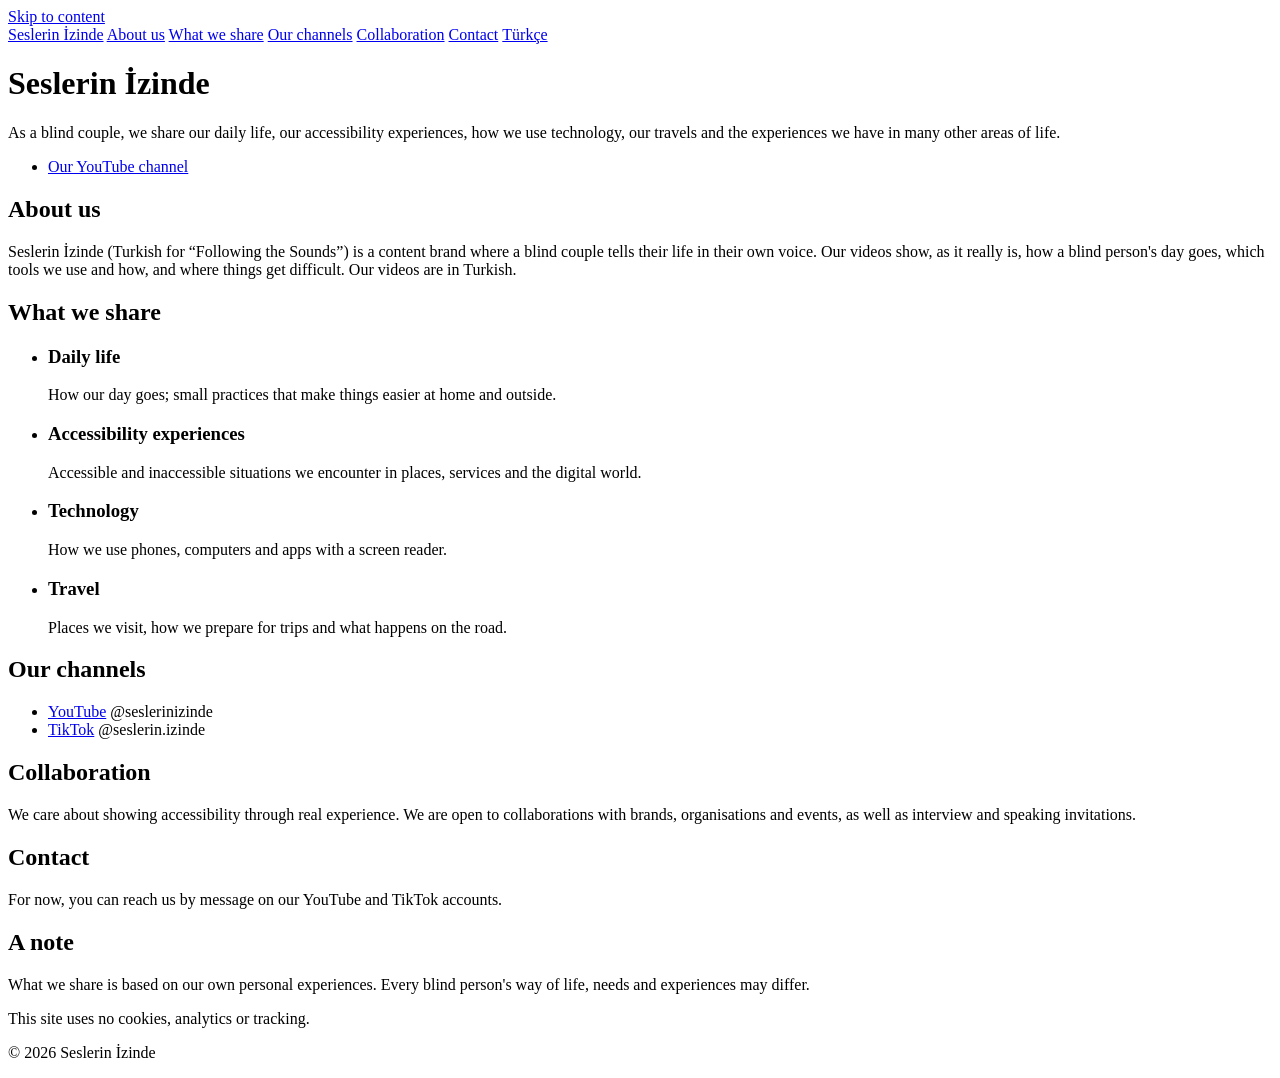
==== docs/en/index.html @ ddf8eccf "Seslerin İzinde sitesi: ilk taslak (tr, en) Co-Authored-By: Claude Opus 5.5 <noreply@anthropic.com>" ====
<!doctype html>
<html lang="en">
<head>
  <meta charset="utf-8">
  <meta name="viewport" content="width=device-width, initial-scale=1">
  <title>Seslerin İzinde — Life as a blind couple</title>
  <meta name="description" content="As a blind couple, we share our daily life, accessibility experiences, the technology we use and our travels.">
  <meta name="color-scheme" content="light dark">
  <link rel="canonical" href="https://seslerinizinde.com/en/">
  <link rel="alternate" hreflang="en" href="https://seslerinizinde.com/en/">
  <link rel="alternate" hreflang="tr" href="https://seslerinizinde.com/">
  <meta property="og:type" content="website">
  <meta property="og:title" content="Seslerin İzinde">
  <meta property="og:description" content="As a blind couple, we share our daily life, accessibility experiences, the technology we use and our travels.">
  <meta property="og:url" content="https://seslerinizinde.com/en/">
  <link rel="icon" href="/favicon.svg" type="image/svg+xml">
  <link rel="stylesheet" href="/site.css">
</head>
<body>
  <a class="skip" href="#icerik">Skip to content</a>

  <header class="site-header">
    <nav aria-label="Site">
      <a class="brand" href="/en/" aria-current="page">Seslerin İzinde</a>
      <a href="#about">About us</a>
      <a href="#what-we-share">What we share</a>
      <a href="#channels">Our channels</a>
      <a href="#collaboration">Collaboration</a>
      <a href="#contact">Contact</a>
      <a class="lang" href="/" hreflang="tr" lang="tr">Türkçe</a>
    </nav>
  </header>

  <main id="icerik" tabindex="-1">
    <h1>Seslerin İzinde</h1>
    <p class="lead">As a blind couple, we share our daily life, our accessibility experiences, how we use technology, our travels and the experiences we have in many other areas of life.</p>
    <ul class="actions">
      <li><a class="button" href="https://www.youtube.com/@seslerinizinde">Our YouTube channel</a></li>
    </ul>

    <section aria-labelledby="about">
      <h2 id="about">About us</h2>
      <p>Seslerin İzinde (Turkish for “Following the Sounds”) is a content brand where a blind couple tells their life in their own voice. Our videos show, as it really is, how a blind person's day goes, which tools we use and how, and where things get difficult. Our videos are in Turkish.</p>
    </section>

    <section aria-labelledby="what-we-share">
      <h2 id="what-we-share">What we share</h2>
      <ul class="cards">
        <li class="card">
          <h3>Daily life</h3>
          <p>How our day goes; small practices that make things easier at home and outside.</p>
        </li>
        <li class="card">
          <h3>Accessibility experiences</h3>
          <p>Accessible and inaccessible situations we encounter in places, services and the digital world.</p>
        </li>
        <li class="card">
          <h3>Technology</h3>
          <p>How we use phones, computers and apps with a screen reader.</p>
        </li>
        <li class="card">
          <h3>Travel</h3>
          <p>Places we visit, how we prepare for trips and what happens on the road.</p>
        </li>
      </ul>
    </section>

    <section aria-labelledby="channels">
      <h2 id="channels">Our channels</h2>
      <ul class="links">
        <li><a href="https://www.youtube.com/@seslerinizinde">YouTube</a> <span class="handle">@seslerinizinde</span></li>
        <li><a href="https://www.tiktok.com/@seslerin.izinde">TikTok</a> <span class="handle">@seslerin.izinde</span></li>
      </ul>
    </section>

    <section aria-labelledby="collaboration">
      <h2 id="collaboration">Collaboration</h2>
      <p>We care about showing accessibility through real experience. We are open to collaborations with brands, organisations and events, as well as interview and speaking invitations.</p>
    </section>

    <section aria-labelledby="contact">
      <h2 id="contact">Contact</h2>
      <p>For now, you can reach us by message on our YouTube and TikTok accounts.</p>
    </section>

    <section aria-labelledby="not">
      <h2 id="not">A note</h2>
      <p>What we share is based on our own personal experiences. Every blind person's way of life, needs and experiences may differ.</p>
    </section>
  </main>

  <footer class="site-footer">
    <p>This site uses no cookies, analytics or tracking.</p>
    <p>© 2026 Seslerin İzinde</p>
  </footer>
</body>
</html>
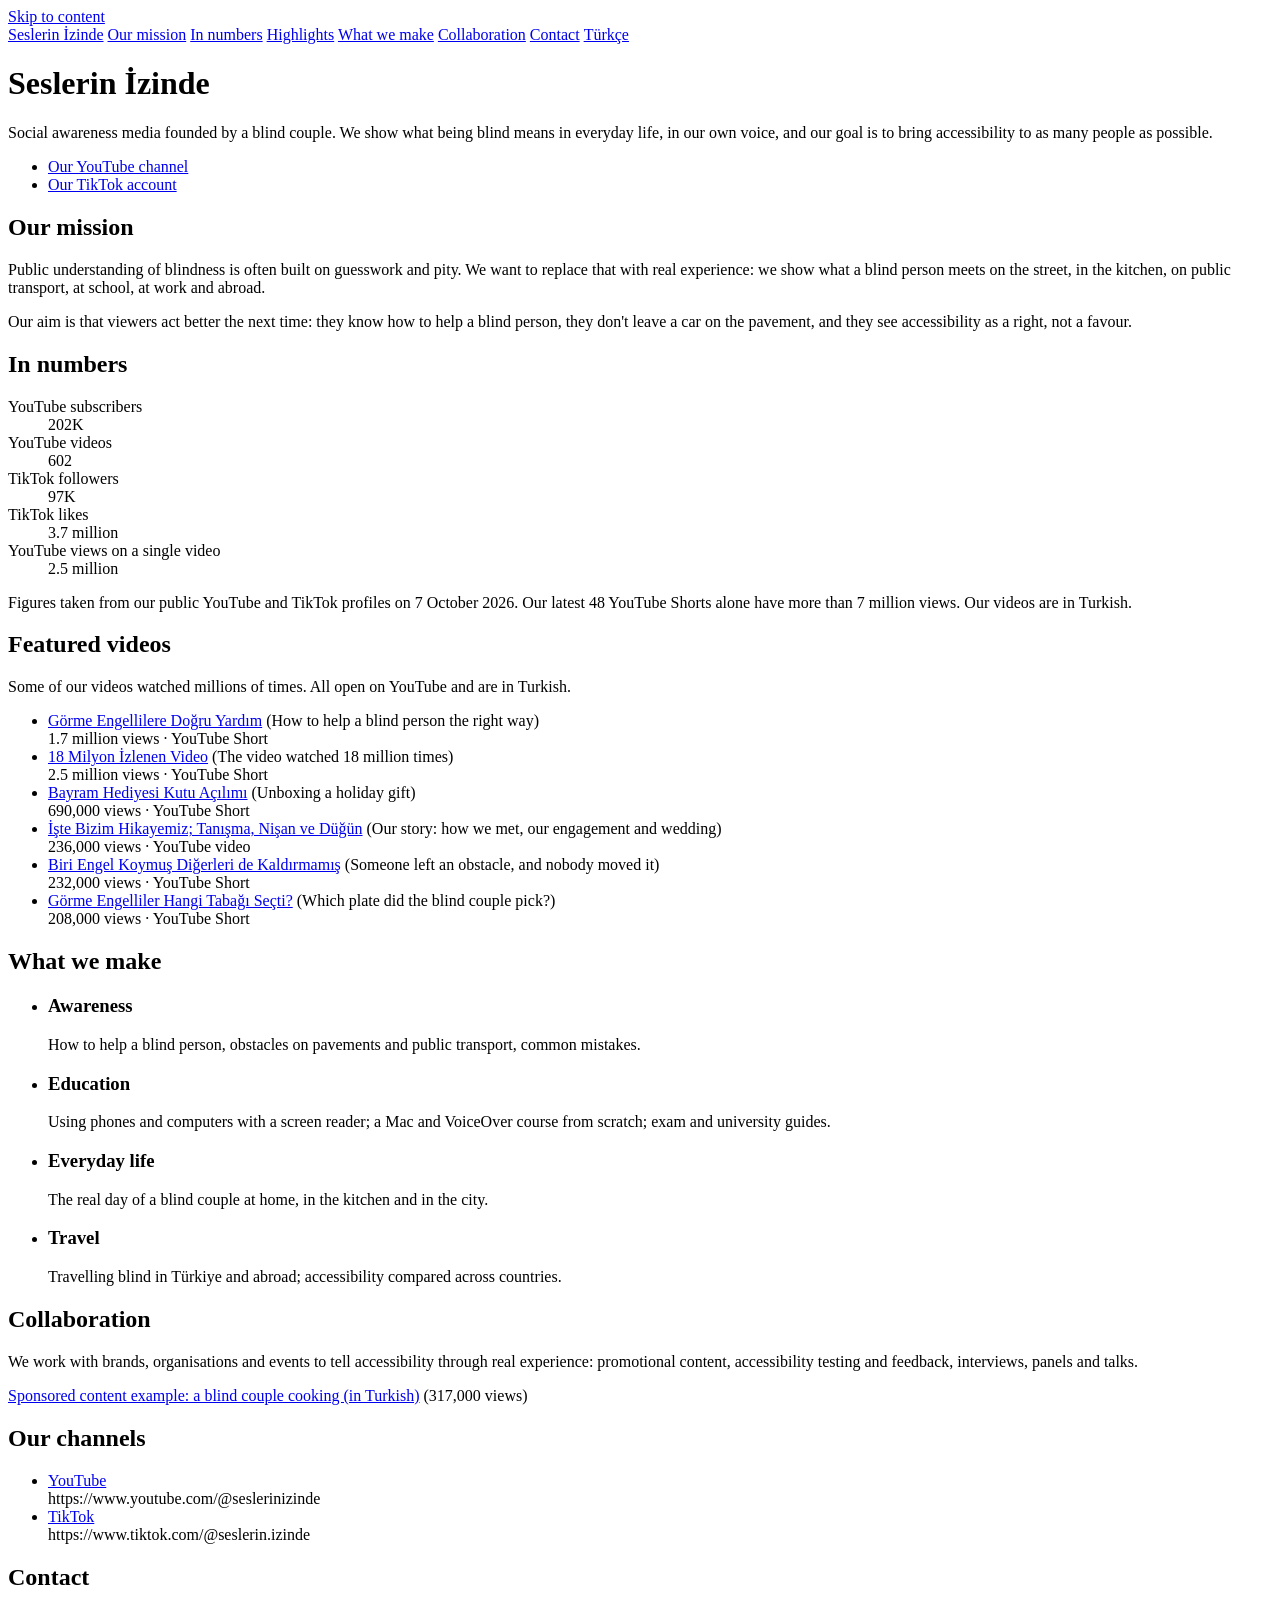
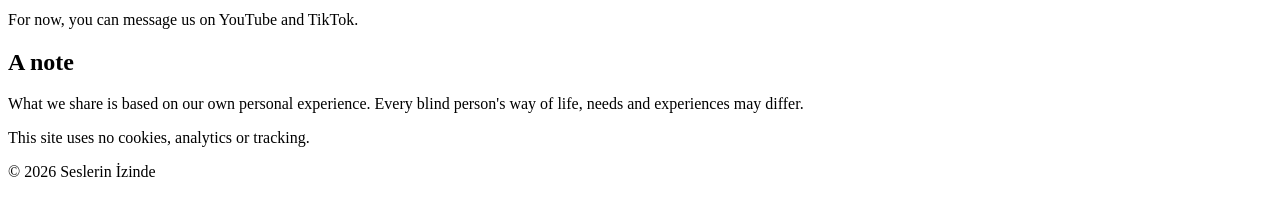
==== commit 4e5988dc: "Site sosyal farkındalık medyası olarak yeniden kurgulandı: amaç, doğrulanmış rakamlar, öne çıkan vid" ====
--- a/docs/en/index.html
+++ b/docs/en/index.html
@@ -3,15 +3,15 @@
 <head>
   <meta charset="utf-8">
   <meta name="viewport" content="width=device-width, initial-scale=1">
-  <title>Seslerin İzinde — Life as a blind couple</title>
-  <meta name="description" content="As a blind couple, we share our daily life, accessibility experiences, the technology we use and our travels.">
+  <title>Seslerin İzinde — Social awareness media on blindness</title>
+  <meta name="description" content="Social awareness media founded by a blind couple. With millions of views on YouTube and TikTok, we show accessibility through real life.">
   <meta name="color-scheme" content="light dark">
   <link rel="canonical" href="https://seslerinizinde.com/en/">
   <link rel="alternate" hreflang="en" href="https://seslerinizinde.com/en/">
   <link rel="alternate" hreflang="tr" href="https://seslerinizinde.com/">
   <meta property="og:type" content="website">
   <meta property="og:title" content="Seslerin İzinde">
-  <meta property="og:description" content="As a blind couple, we share our daily life, accessibility experiences, the technology we use and our travels.">
+  <meta property="og:description" content="Social awareness media founded by a blind couple. With millions of views on YouTube and TikTok, we show accessibility through real life.">
   <meta property="og:url" content="https://seslerinizinde.com/en/">
   <link rel="icon" href="/favicon.svg" type="image/svg+xml">
   <link rel="stylesheet" href="/site.css">
@@ -22,9 +22,10 @@
   <header class="site-header">
     <nav aria-label="Site">
       <a class="brand" href="/en/" aria-current="page">Seslerin İzinde</a>
-      <a href="#about">About us</a>
-      <a href="#what-we-share">What we share</a>
-      <a href="#channels">Our channels</a>
+      <a href="#mission">Our mission</a>
+      <a href="#numbers">In numbers</a>
+      <a href="#videos">Highlights</a>
+      <a href="#work">What we make</a>
       <a href="#collaboration">Collaboration</a>
       <a href="#contact">Contact</a>
       <a class="lang" href="/" hreflang="tr" lang="tr">Türkçe</a>
@@ -33,59 +34,87 @@
 
   <main id="icerik" tabindex="-1">
     <h1>Seslerin İzinde</h1>
-    <p class="lead">As a blind couple, we share our daily life, our accessibility experiences, how we use technology, our travels and the experiences we have in many other areas of life.</p>
+    <p class="lead">Social awareness media founded by a blind couple. We show what being blind means in everyday life, in our own voice, and our goal is to bring accessibility to as many people as possible.</p>
     <ul class="actions">
       <li><a class="button" href="https://www.youtube.com/@seslerinizinde">Our YouTube channel</a></li>
+      <li><a class="button" href="https://www.tiktok.com/@seslerin.izinde">Our TikTok account</a></li>
     </ul>
 
-    <section aria-labelledby="about">
-      <h2 id="about">About us</h2>
-      <p>Seslerin İzinde (Turkish for “Following the Sounds”) is a content brand where a blind couple tells their life in their own voice. Our videos show, as it really is, how a blind person's day goes, which tools we use and how, and where things get difficult. Our videos are in Turkish.</p>
+    <section aria-labelledby="mission">
+      <h2 id="mission">Our mission</h2>
+      <p>Public understanding of blindness is often built on guesswork and pity. We want to replace that with real experience: we show what a blind person meets on the street, in the kitchen, on public transport, at school, at work and abroad.</p>
+      <p>Our aim is that viewers act better the next time: they know how to help a blind person, they don&#x27;t leave a car on the pavement, and they see accessibility as a right, not a favour.</p>
     </section>
 
-    <section aria-labelledby="what-we-share">
-      <h2 id="what-we-share">What we share</h2>
+    <section aria-labelledby="numbers">
+      <h2 id="numbers">In numbers</h2>
+      <dl class="stats">
+        <div class="stat"><dt>YouTube subscribers</dt><dd>202K</dd></div>
+        <div class="stat"><dt>YouTube videos</dt><dd>602</dd></div>
+        <div class="stat"><dt>TikTok followers</dt><dd>97K</dd></div>
+        <div class="stat"><dt>TikTok likes</dt><dd>3.7 million</dd></div>
+        <div class="stat"><dt>YouTube views on a single video</dt><dd>2.5 million</dd></div>
+      </dl>
+      <p class="note">Figures taken from our public YouTube and TikTok profiles on 7 October 2026. Our latest 48 YouTube Shorts alone have more than 7 million views. Our videos are in Turkish.</p>
+    </section>
+
+    <section aria-labelledby="videos">
+      <h2 id="videos">Featured videos</h2>
+      <p>Some of our videos watched millions of times. All open on YouTube and are in Turkish.</p>
+      <ul class="links">
+        <li><a href="https://www.youtube.com/shorts/xtJNlc_5Fs8" lang="tr">Görme Engellilere Doğru Yardım</a> <span class="handle">(How to help a blind person the right way)</span><br><span class="handle">1.7 million views · YouTube Short</span></li>
+        <li><a href="https://www.youtube.com/shorts/nUSg23_G8sU" lang="tr">18 Milyon İzlenen Video</a> <span class="handle">(The video watched 18 million times)</span><br><span class="handle">2.5 million views · YouTube Short</span></li>
+        <li><a href="https://www.youtube.com/shorts/XQHR04rOCGM" lang="tr">Bayram Hediyesi Kutu Açılımı</a> <span class="handle">(Unboxing a holiday gift)</span><br><span class="handle">690,000 views · YouTube Short</span></li>
+        <li><a href="https://www.youtube.com/watch?v=UJwDAFh6ZCk" lang="tr">İşte Bizim Hikayemiz; Tanışma, Nişan ve Düğün</a> <span class="handle">(Our story: how we met, our engagement and wedding)</span><br><span class="handle">236,000 views · YouTube video</span></li>
+        <li><a href="https://www.youtube.com/shorts/pNS0ANYW_8M" lang="tr">Biri Engel Koymuş Diğerleri de Kaldırmamış</a> <span class="handle">(Someone left an obstacle, and nobody moved it)</span><br><span class="handle">232,000 views · YouTube Short</span></li>
+        <li><a href="https://www.youtube.com/shorts/JiJOc9nO1MA" lang="tr">Görme Engelliler Hangi Tabağı Seçti?</a> <span class="handle">(Which plate did the blind couple pick?)</span><br><span class="handle">208,000 views · YouTube Short</span></li>
+      </ul>
+    </section>
+
+    <section aria-labelledby="work">
+      <h2 id="work">What we make</h2>
       <ul class="cards">
         <li class="card">
-          <h3>Daily life</h3>
-          <p>How our day goes; small practices that make things easier at home and outside.</p>
+          <h3>Awareness</h3>
+          <p>How to help a blind person, obstacles on pavements and public transport, common mistakes.</p>
         </li>
         <li class="card">
-          <h3>Accessibility experiences</h3>
-          <p>Accessible and inaccessible situations we encounter in places, services and the digital world.</p>
+          <h3>Education</h3>
+          <p>Using phones and computers with a screen reader; a Mac and VoiceOver course from scratch; exam and university guides.</p>
         </li>
         <li class="card">
-          <h3>Technology</h3>
-          <p>How we use phones, computers and apps with a screen reader.</p>
+          <h3>Everyday life</h3>
+          <p>The real day of a blind couple at home, in the kitchen and in the city.</p>
         </li>
         <li class="card">
           <h3>Travel</h3>
-          <p>Places we visit, how we prepare for trips and what happens on the road.</p>
+          <p>Travelling blind in Türkiye and abroad; accessibility compared across countries.</p>
         </li>
-      </ul>
-    </section>
-
-    <section aria-labelledby="channels">
-      <h2 id="channels">Our channels</h2>
-      <ul class="links">
-        <li><a href="https://www.youtube.com/@seslerinizinde">YouTube</a> <span class="handle">@seslerinizinde</span></li>
-        <li><a href="https://www.tiktok.com/@seslerin.izinde">TikTok</a> <span class="handle">@seslerin.izinde</span></li>
       </ul>
     </section>
 
     <section aria-labelledby="collaboration">
       <h2 id="collaboration">Collaboration</h2>
-      <p>We care about showing accessibility through real experience. We are open to collaborations with brands, organisations and events, as well as interview and speaking invitations.</p>
+      <p>We work with brands, organisations and events to tell accessibility through real experience: promotional content, accessibility testing and feedback, interviews, panels and talks.</p>
+      <p><a href="https://www.youtube.com/shorts/I5Cqvbzma8U">Sponsored content example: a blind couple cooking (in Turkish)</a> <span class="handle">(317,000 views)</span></p>
+    </section>
+
+    <section aria-labelledby="kanallar">
+      <h2 id="kanallar">Our channels</h2>
+      <ul class="links">
+        <li><a href="https://www.youtube.com/@seslerinizinde">YouTube</a><br><span class="handle">https://www.youtube.com/@seslerinizinde</span></li>
+        <li><a href="https://www.tiktok.com/@seslerin.izinde">TikTok</a><br><span class="handle">https://www.tiktok.com/@seslerin.izinde</span></li>
+      </ul>
     </section>
 
     <section aria-labelledby="contact">
       <h2 id="contact">Contact</h2>
-      <p>For now, you can reach us by message on our YouTube and TikTok accounts.</p>
+      <p>For now, you can message us on YouTube and TikTok.</p>
     </section>
 
     <section aria-labelledby="not">
       <h2 id="not">A note</h2>
-      <p>What we share is based on our own personal experiences. Every blind person's way of life, needs and experiences may differ.</p>
+      <p>What we share is based on our own personal experience. Every blind person&#x27;s way of life, needs and experiences may differ.</p>
     </section>
   </main>
 
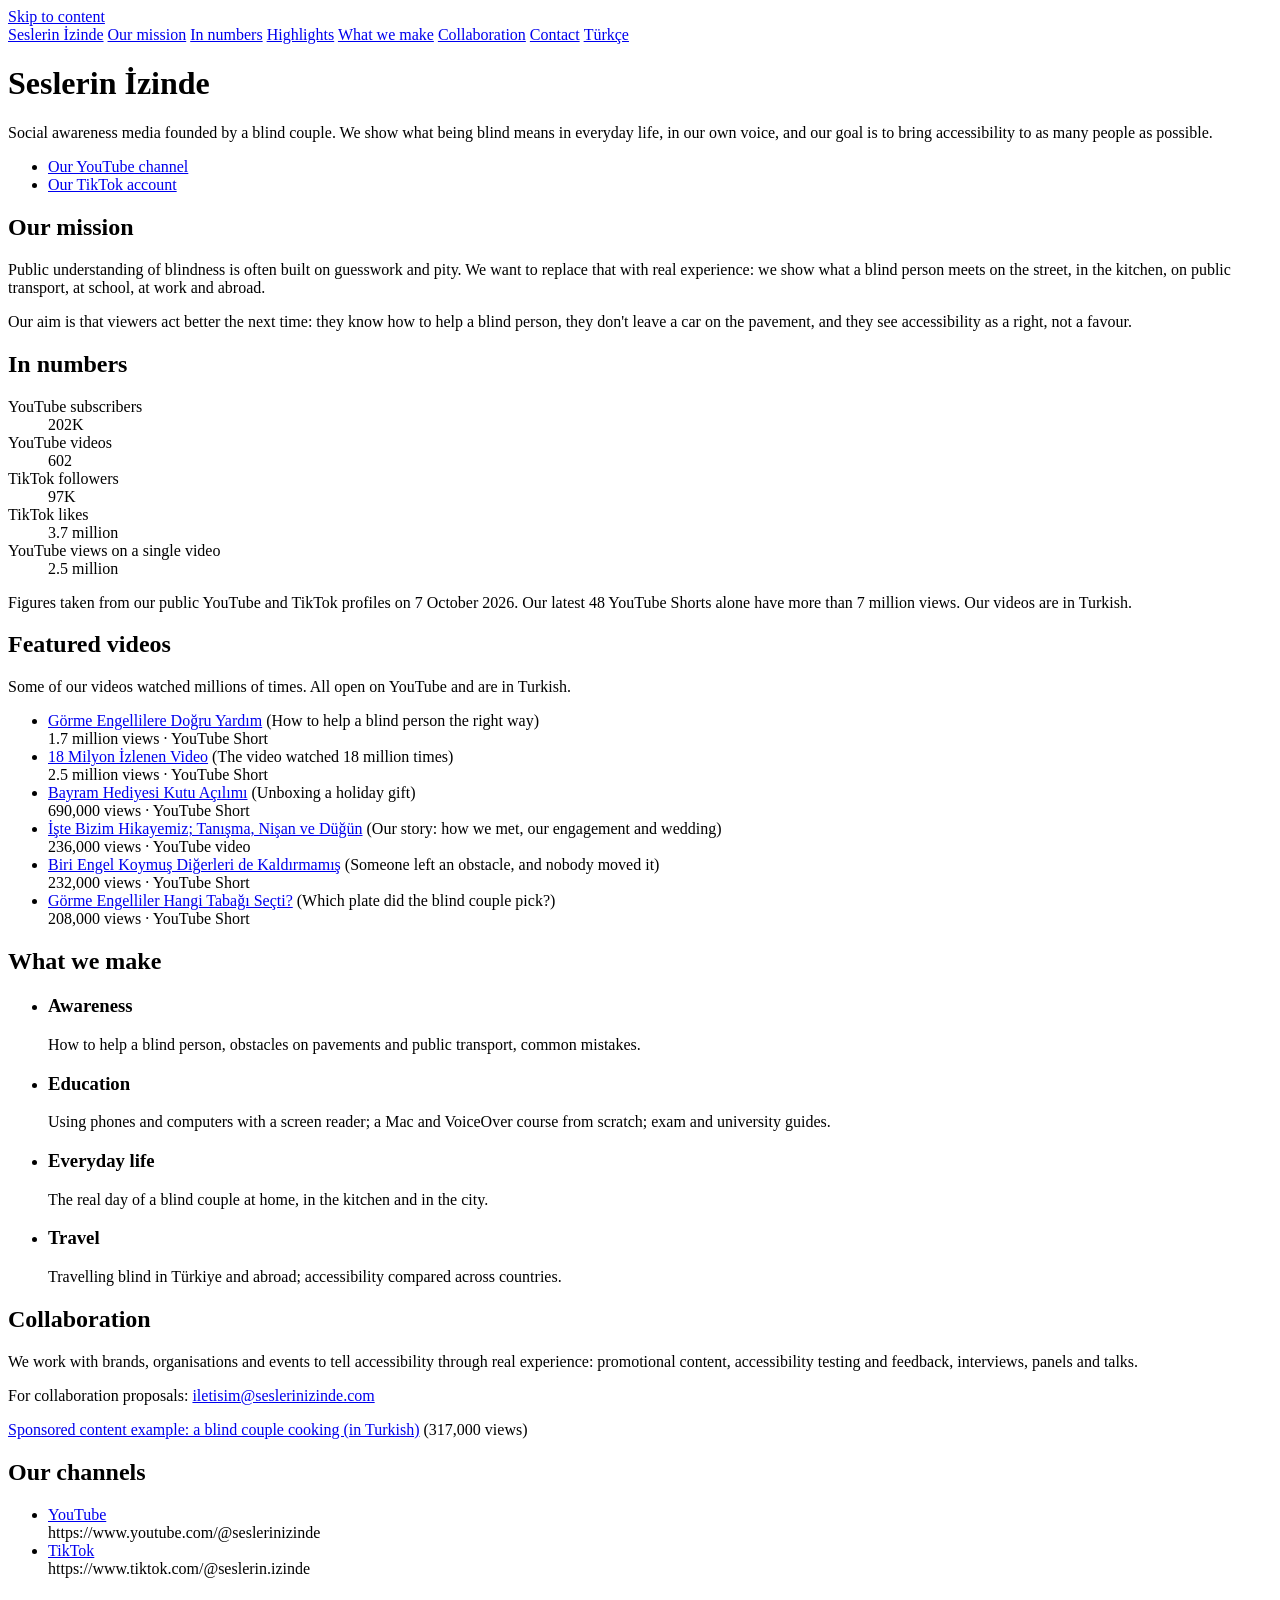
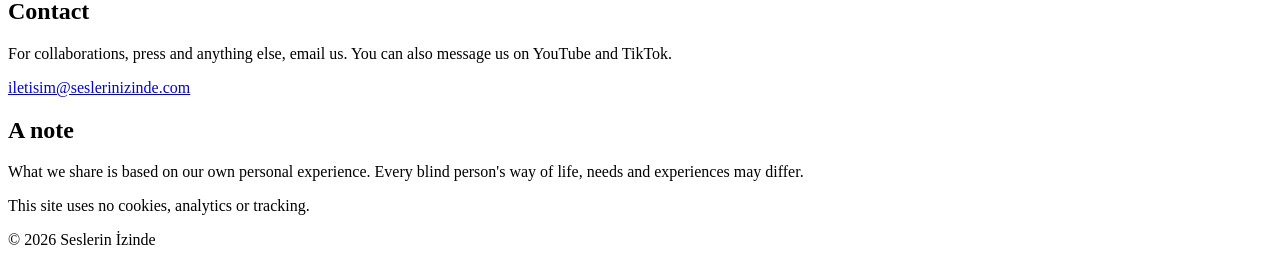
==== commit cc439530: "İletişim e-postası eklendi (iletisim@seslerinizinde.com) Co-Authored-By: Claude Opus 5.5 <noreply@an" ====
--- a/docs/en/index.html
+++ b/docs/en/index.html
@@ -96,6 +96,7 @@
     <section aria-labelledby="collaboration">
       <h2 id="collaboration">Collaboration</h2>
       <p>We work with brands, organisations and events to tell accessibility through real experience: promotional content, accessibility testing and feedback, interviews, panels and talks.</p>
+      <p>For collaboration proposals: <a href="mailto:iletisim@seslerinizinde.com">iletisim@seslerinizinde.com</a></p>
       <p><a href="https://www.youtube.com/shorts/I5Cqvbzma8U">Sponsored content example: a blind couple cooking (in Turkish)</a> <span class="handle">(317,000 views)</span></p>
     </section>
 
@@ -109,7 +110,8 @@
 
     <section aria-labelledby="contact">
       <h2 id="contact">Contact</h2>
-      <p>For now, you can message us on YouTube and TikTok.</p>
+      <p>For collaborations, press and anything else, email us. You can also message us on YouTube and TikTok.</p>
+      <p class="email"><a href="mailto:iletisim@seslerinizinde.com">iletisim@seslerinizinde.com</a></p>
     </section>
 
     <section aria-labelledby="not">
